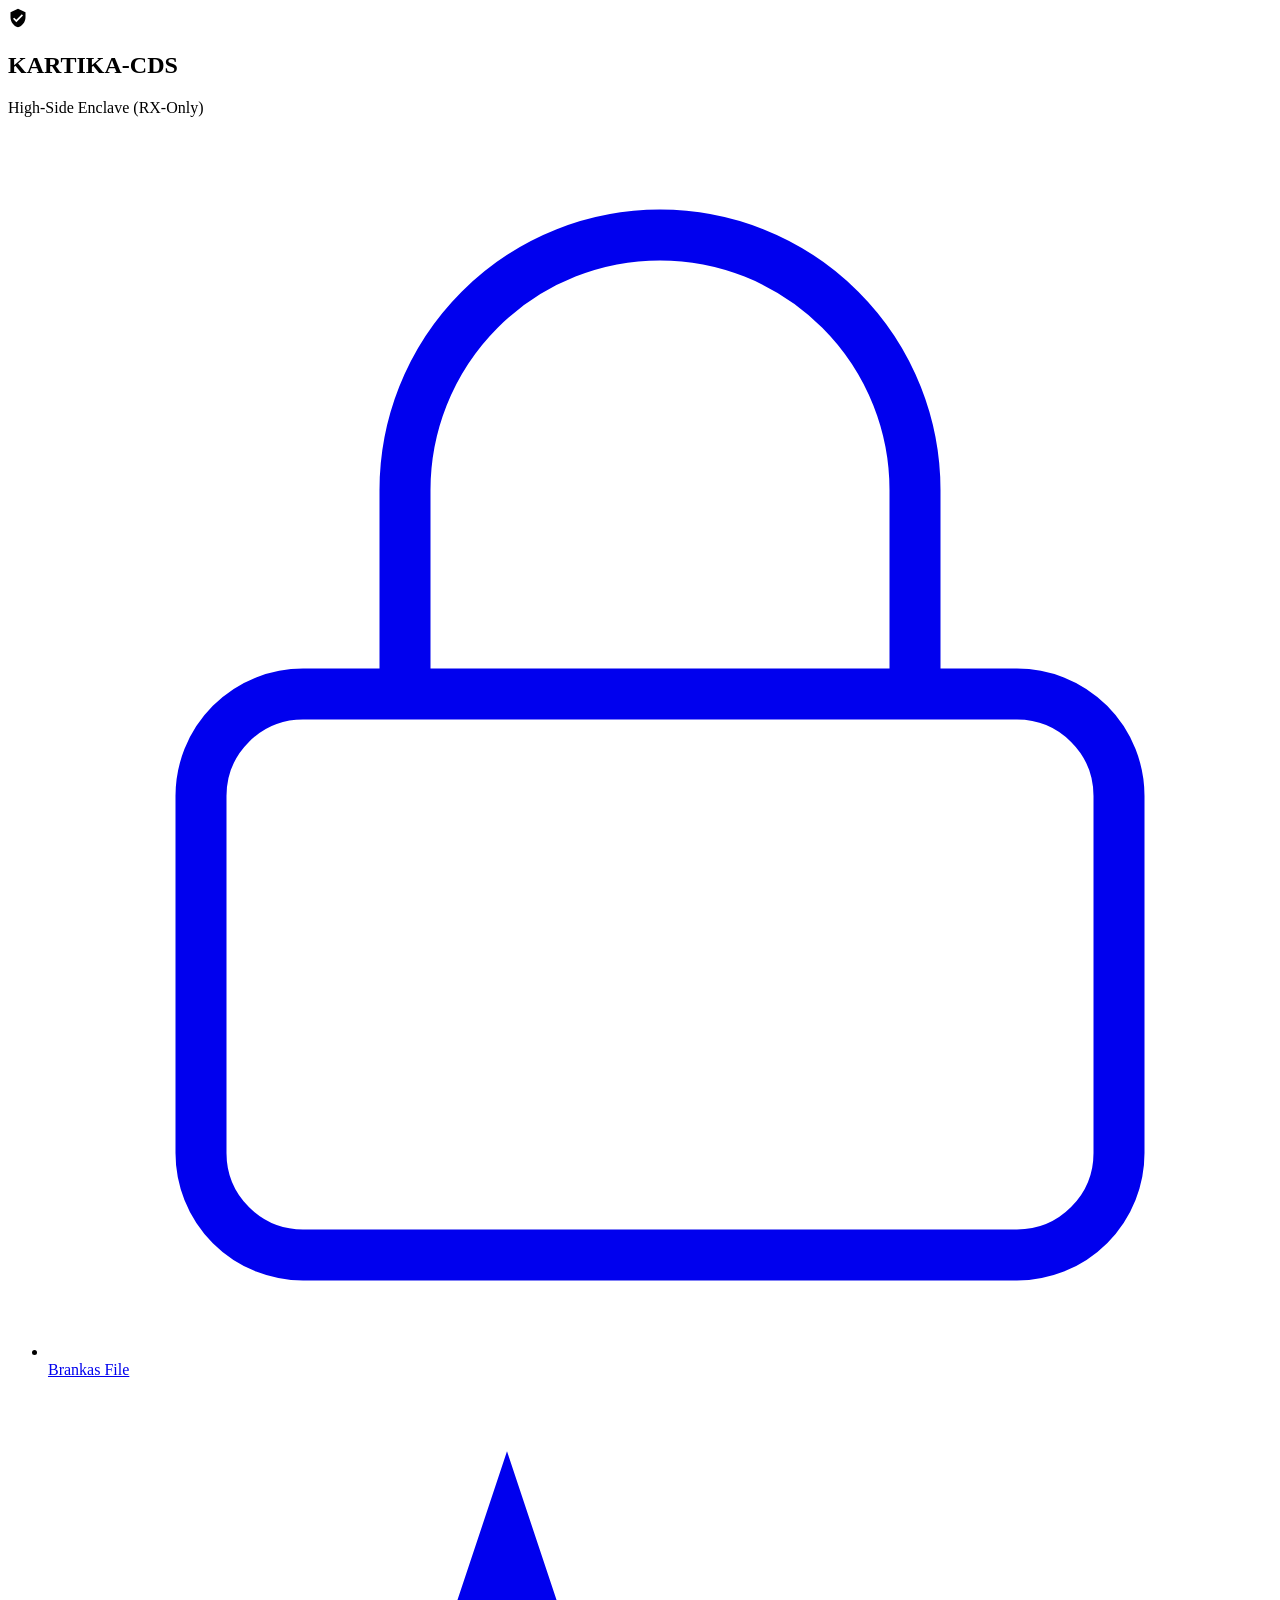
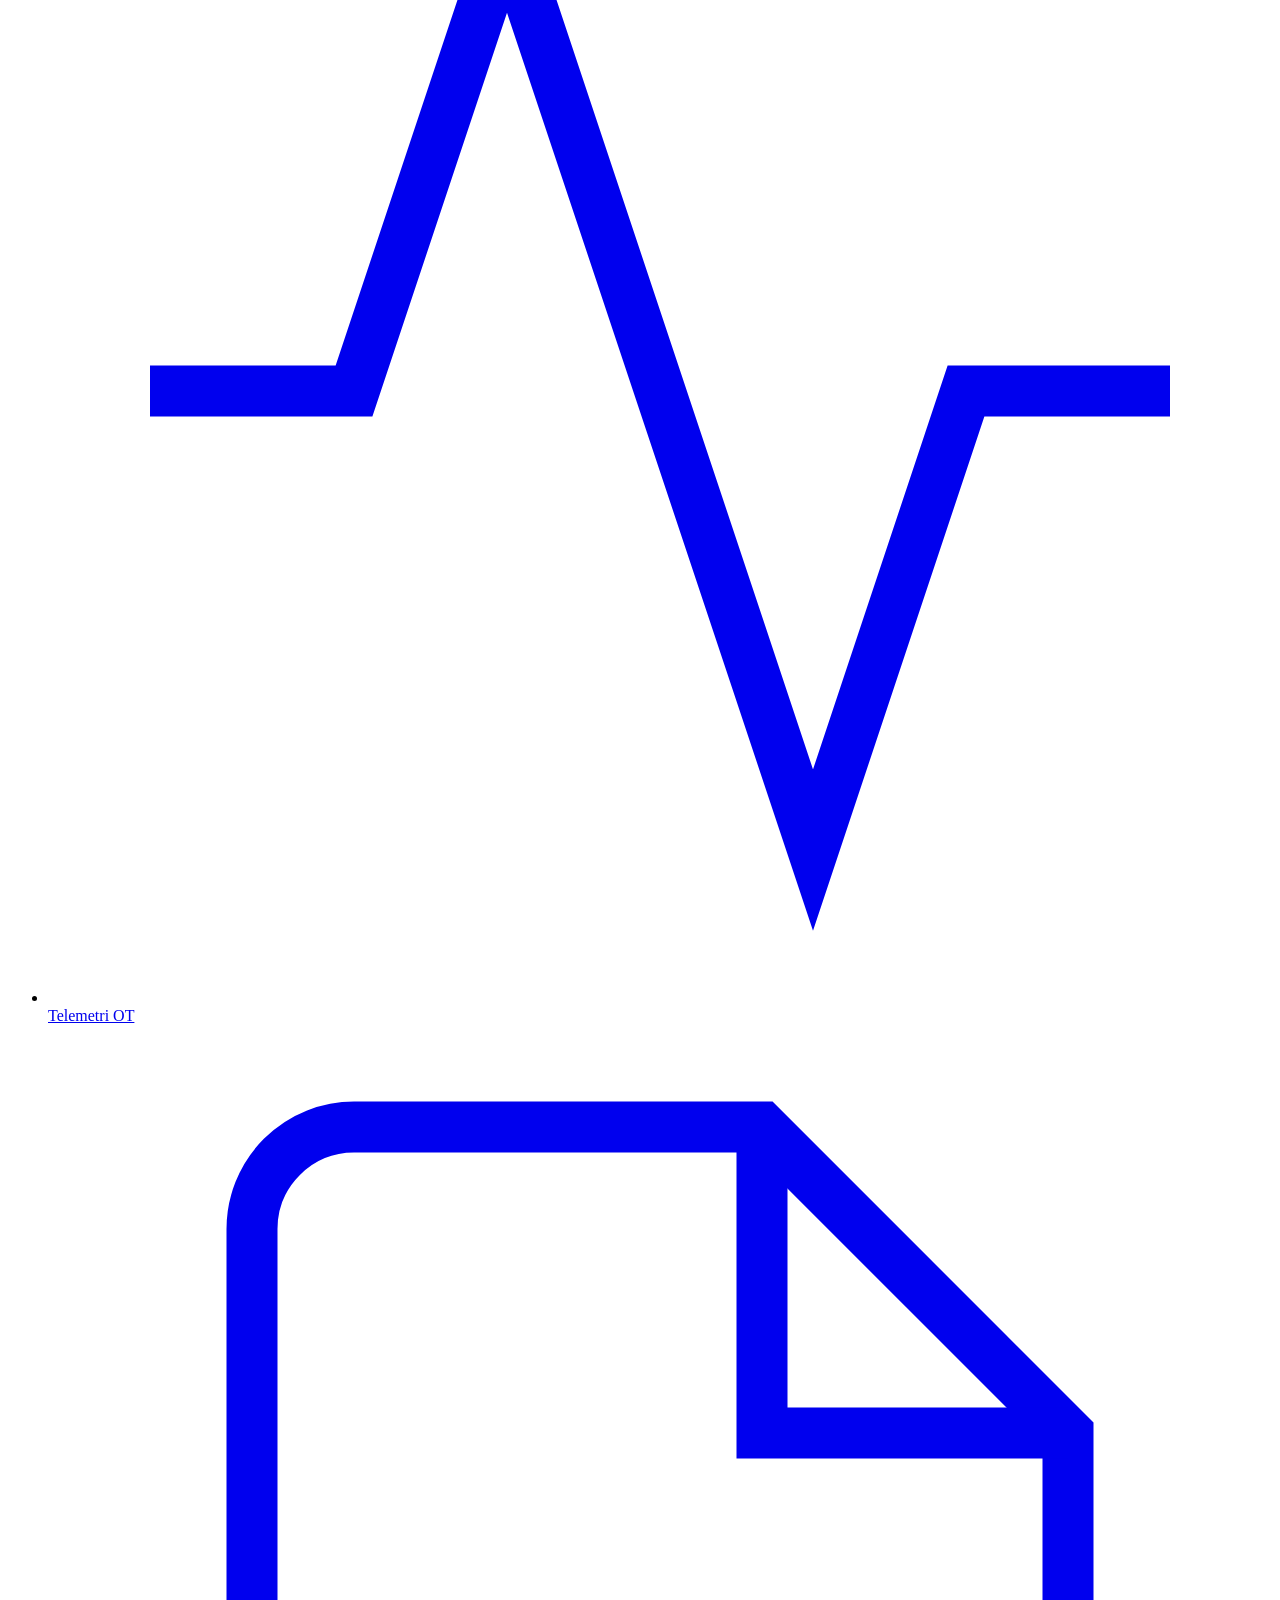
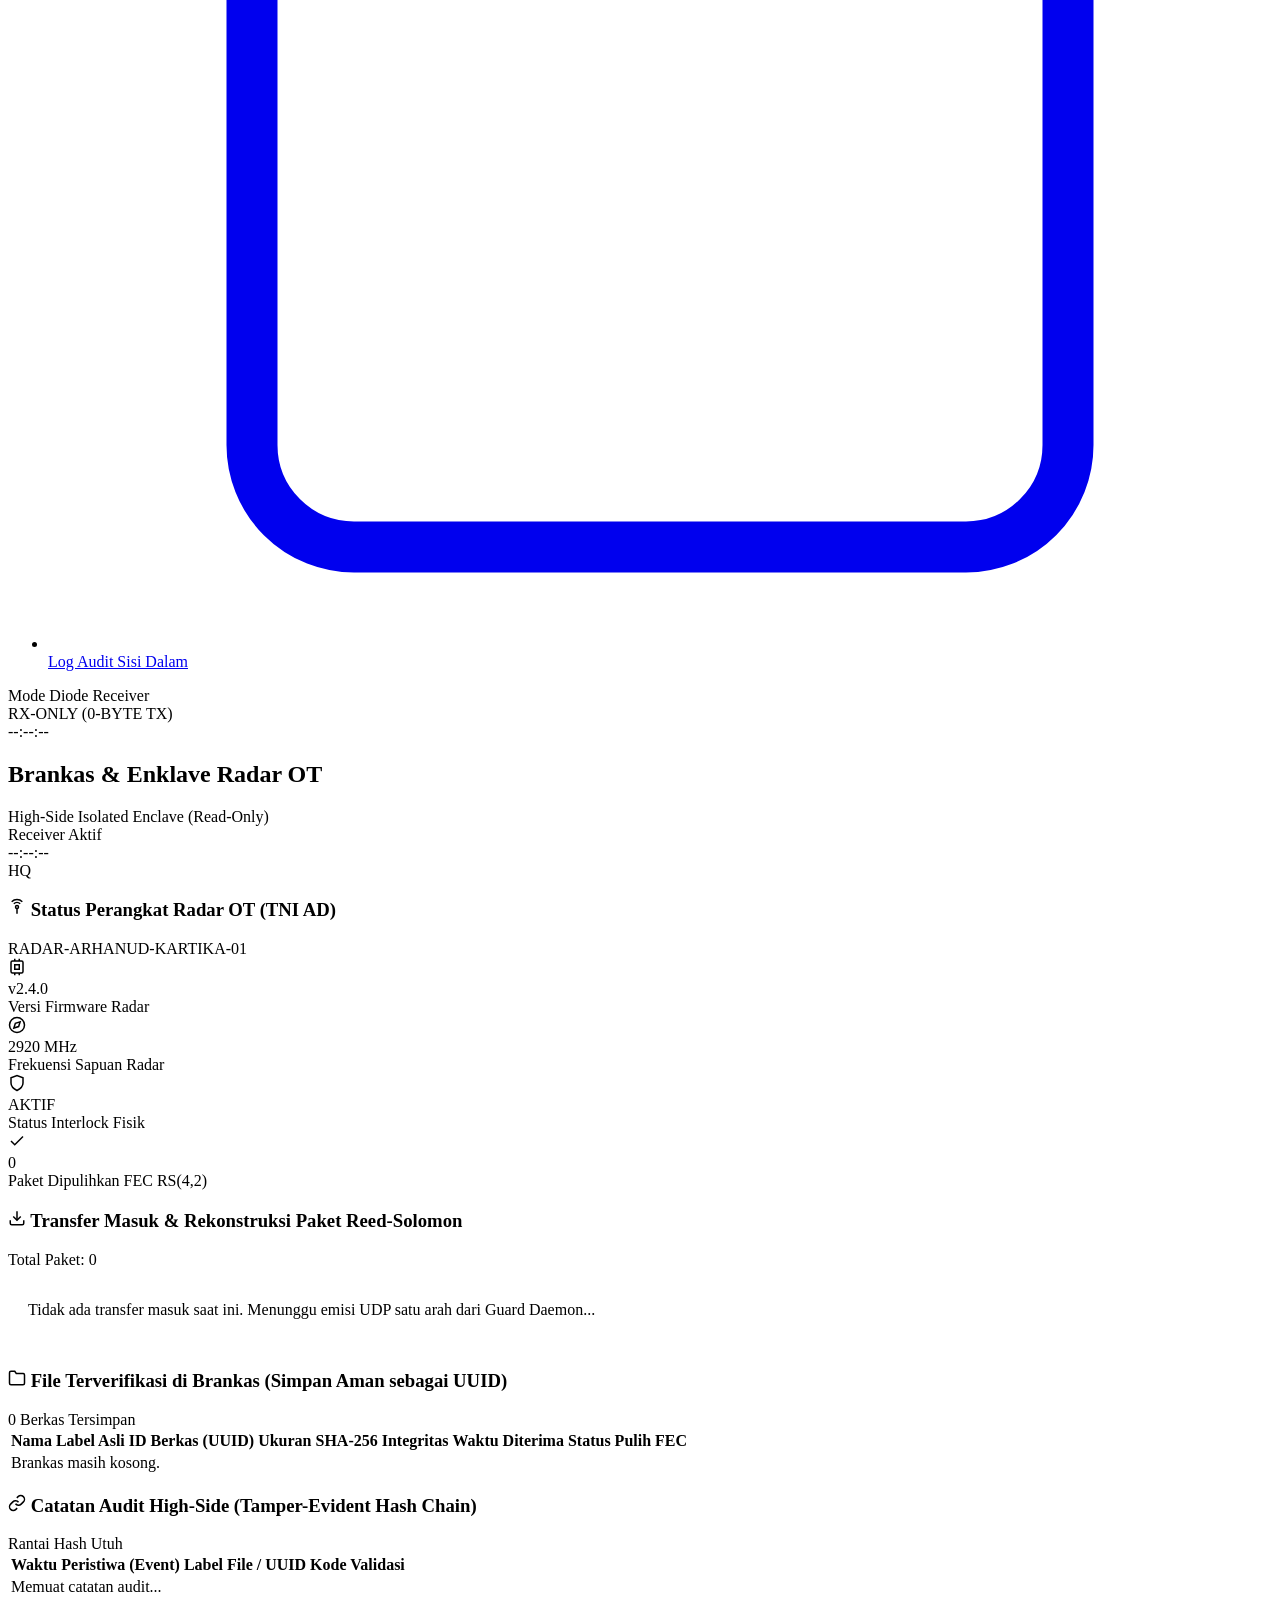
==== diode-gateway/high_side/web/index.html @ fe8b3dfd "feat: implement KARTIKA-CDS one-way security gateway with tactical emerald military UI" ====
<!doctype html>
<html lang="id" data-side="high">
<head>
  <meta charset="utf-8">
  <meta name="viewport" content="width=device-width, initial-scale=1">
  <title>KARTIKA-CDS: Brankas &amp; Enklave Radar OT (High-Side Receiver)</title>
  <link rel="stylesheet" href="/static/diode.css">
</head>
<body>
<div class="app-container">
  <!-- Sidebar Navigation -->
  <aside class="sidebar">
    <div class="brand-badge">
      <div class="brand-logo-shield">
        <svg viewBox="0 0 24 24" width="20" height="20" fill="currentColor">
          <path d="M12 1L3 5v6c0 5.55 3.84 10.74 9 12 5.16-1.26 9-6.45 9-12V5l-9-4zm-2 16l-4-4 1.41-1.41L10 14.17l6.59-6.59L18 9l-8 8z"/>
        </svg>
      </div>
      <div class="brand-title">
        <h1>KARTIKA-CDS</h1>
        <span>High-Side Enclave (RX-Only)</span>
      </div>
    </div>

    <ul class="nav-menu">
      <li class="nav-item active">
        <a href="#brankas" id="nav-brankas">
          <svg viewBox="0 0 24 24" fill="none" stroke="currentColor">
            <rect x="3" y="11" width="18" height="11" rx="2" ry="2"/>
            <path d="M7 11V7a5 5 0 0 1 10 0v4"/>
          </svg>
          Brankas File
        </a>
      </li>
      <li class="nav-item">
        <a href="#telemetri" id="nav-telemetri">
          <svg viewBox="0 0 24 24" fill="none" stroke="currentColor">
            <polyline points="22 12 18 12 15 21 9 3 6 12 2 12"/>
          </svg>
          Telemetri OT
        </a>
      </li>
      <li class="nav-item">
        <a href="#audit" id="nav-audit">
          <svg viewBox="0 0 24 24" fill="none" stroke="currentColor">
            <path d="M14 2H6a2 2 0 0 0-2 2v16a2 2 0 0 0 2 2h12a2 2 0 0 0 2-2V8z"/>
            <polyline points="14 2 14 8 20 8"/>
          </svg>
          Log Audit Sisi Dalam
        </a>
      </li>
    </ul>

    <div class="sidebar-status-box">
      <div class="status-beacon"></div>
      <div class="status-info-side">
        <div class="title">Mode Diode Receiver</div>
        <div class="val" id="sb-status">RX-ONLY (0-BYTE TX)</div>
        <div class="time" id="sb-time">--:--:--</div>
      </div>
    </div>
  </aside>

  <!-- Main Content Wrapper -->
  <main class="main-wrapper">
    <!-- Topbar Header -->
    <header class="topbar">
      <div class="topbar-left">
        <div class="topbar-title-text">
          <h2>Brankas &amp; Enklave Radar OT</h2>
          <span class="topbar-subtitle">High-Side Isolated Enclave (Read-Only)</span>
        </div>
      </div>

      <div class="topbar-right">
        <div class="pill-badge normal" id="top-status-badge">
          <span class="status-beacon"></span>
          <span id="top-status-text">Receiver Aktif</span>
        </div>
        <div class="pill-badge clock" id="top-clock">--:--:--</div>
        <div class="user-avatar" title="Pusat Komando Radar">HQ</div>
      </div>
    </header>

    <!-- Page Content -->
    <div class="content-body">
      <!-- Radar Telemetry Stats Row -->
      <section id="telemetri">
        <div class="section-bar">
          <h3>
            <svg width="18" height="18" viewBox="0 0 24 24" fill="none" stroke="currentColor" stroke-width="2">
              <path d="M4.93 4.93a10 10 0 0 1 14.14 0"/>
              <path d="M7.76 7.76a6 6 0 0 1 8.48 0"/>
              <circle cx="12" cy="12" r="2"/>
              <path d="M12 14v7"/>
            </svg>
            Status Perangkat Radar OT (TNI AD)
          </h3>
          <span class="vault-header-badge" id="ot_unit">RADAR-ARHANUD-KARTIKA-01</span>
        </div>

        <div class="stats-cards-row">
          <div class="stat-metric-card">
            <div class="stat-metric-icon">
              <svg width="18" height="18" viewBox="0 0 24 24" fill="none" stroke="currentColor" stroke-width="2">
                <rect x="4" y="4" width="16" height="16" rx="2"/>
                <rect x="9" y="9" width="6" height="6"/>
                <line x1="9" y1="1" x2="9" y2="4"/>
                <line x1="15" y1="1" x2="15" y2="4"/>
                <line x1="9" y1="20" x2="9" y2="23"/>
                <line x1="15" y1="20" x2="15" y2="23"/>
              </svg>
            </div>
            <div class="stat-metric-val" id="ot_fw">v2.4.0</div>
            <div class="stat-metric-label">Versi Firmware Radar</div>
          </div>

          <div class="stat-metric-card">
            <div class="stat-metric-icon">
              <svg width="18" height="18" viewBox="0 0 24 24" fill="none" stroke="currentColor" stroke-width="2">
                <circle cx="12" cy="12" r="10"/>
                <path d="M16.2 7.8l-2 6.3-6.4 2 2-6.3z"/>
              </svg>
            </div>
            <div class="stat-metric-val" id="ot_freq">2920 MHz</div>
            <div class="stat-metric-label">Frekuensi Sapuan Radar</div>
          </div>

          <div class="stat-metric-card">
            <div class="stat-metric-icon">
              <svg width="18" height="18" viewBox="0 0 24 24" fill="none" stroke="currentColor" stroke-width="2">
                <path d="M12 22s8-4 8-10V5l-8-3-8 3v7c0 6 8 10 8 10z"/>
              </svg>
            </div>
            <div class="stat-metric-val" id="ot_lock" style="color:var(--accent-emerald);">AKTIF</div>
            <div class="stat-metric-label">Status Interlock Fisik</div>
          </div>

          <div class="stat-metric-card">
            <div class="stat-metric-icon">
              <svg width="18" height="18" viewBox="0 0 24 24" fill="none" stroke="currentColor" stroke-width="2">
                <polyline points="20 6 9 17 4 12"/>
              </svg>
            </div>
            <div class="stat-metric-val" id="stat-fec-recovered">0</div>
            <div class="stat-metric-label">Paket Dipulihkan FEC RS(4,2)</div>
          </div>
        </div>
      </section>

      <!-- Active Transfers & Decoder Section -->
      <section id="active-section">
        <div class="section-bar">
          <h3>
            <svg width="18" height="18" viewBox="0 0 24 24" fill="none" stroke="currentColor" stroke-width="2">
              <path d="M21 15v4a2 2 0 0 1-2 2H5a2 2 0 0 1-2-2v-4"/>
              <polyline points="7 10 12 15 17 10"/>
              <line x1="12" y1="15" x2="12" y2="3"/>
            </svg>
            Transfer Masuk &amp; Rekonstruksi Paket Reed-Solomon
          </h3>
          <span class="pill-badge normal" id="rx-packets-badge">Total Paket: 0</span>
        </div>

        <div class="table-panel-card" style="padding: 16px 20px;">
          <div id="active-transfers-box">
            <p class="empty-state">Tidak ada transfer masuk saat ini. Menunggu emisi UDP satu arah dari Guard Daemon...</p>
          </div>
        </div>
      </section>

      <!-- Vault File List (Verified Files) -->
      <section id="brankas">
        <div class="section-bar">
          <h3>
            <svg width="18" height="18" viewBox="0 0 24 24" fill="none" stroke="currentColor" stroke-width="2">
              <path d="M22 19a2 2 0 0 1-2 2H4a2 2 0 0 1-2-2V5a2 2 0 0 1 2-2h5l2 3h9a2 2 0 0 1 2 2z"/>
            </svg>
            File Terverifikasi di Brankas (Simpan Aman sebagai UUID)
          </h3>
          <span class="pill-badge normal" id="vault-count-badge">0 Berkas Tersimpan</span>
        </div>

        <div class="table-panel-card">
          <div class="table-responsive">
            <table class="tactical-table">
              <thead>
                <tr>
                  <th>Nama Label Asli</th>
                  <th>ID Berkas (UUID)</th>
                  <th>Ukuran</th>
                  <th>SHA-256 Integritas</th>
                  <th>Waktu Diterima</th>
                  <th>Status Pulih FEC</th>
                </tr>
              </thead>
              <tbody id="vault-table-body">
                <tr>
                  <td colspan="6" class="empty-state">Brankas masih kosong.</td>
                </tr>
              </tbody>
            </table>
          </div>
        </div>
      </section>

      <!-- Tamper-Evident Hash-Chained Audit Logs -->
      <section id="audit">
        <div class="section-bar">
          <h3>
            <svg width="18" height="18" viewBox="0 0 24 24" fill="none" stroke="currentColor" stroke-width="2">
              <path d="M10 13a5 5 0 0 0 7.54.54l3-3a5 5 0 0 0-7.07-7.07l-1.72 1.71"/>
              <path d="M14 11a5 5 0 0 0-7.54-.54l-3 3a5 5 0 0 0 7.07 7.07l1.71-1.71"/>
            </svg>
            Catatan Audit High-Side (Tamper-Evident Hash Chain)
          </h3>
          <span class="pill-badge normal" id="chain-badge-high">Rantai Hash Utuh</span>
        </div>

        <div class="table-panel-card">
          <div class="table-responsive">
            <table class="tactical-table">
              <thead>
                <tr>
                  <th>Waktu</th>
                  <th>Peristiwa (Event)</th>
                  <th>Label File / UUID</th>
                  <th>Kode Validasi</th>
                </tr>
              </thead>
              <tbody id="audit-table-body">
                <tr>
                  <td colspan="4" class="empty-state">Memuat catatan audit...</td>
                </tr>
              </tbody>
            </table>
          </div>
        </div>
      </section>
    </div>
  </main>
</div>

<script src="/app.js"></script>
</body>
</html>
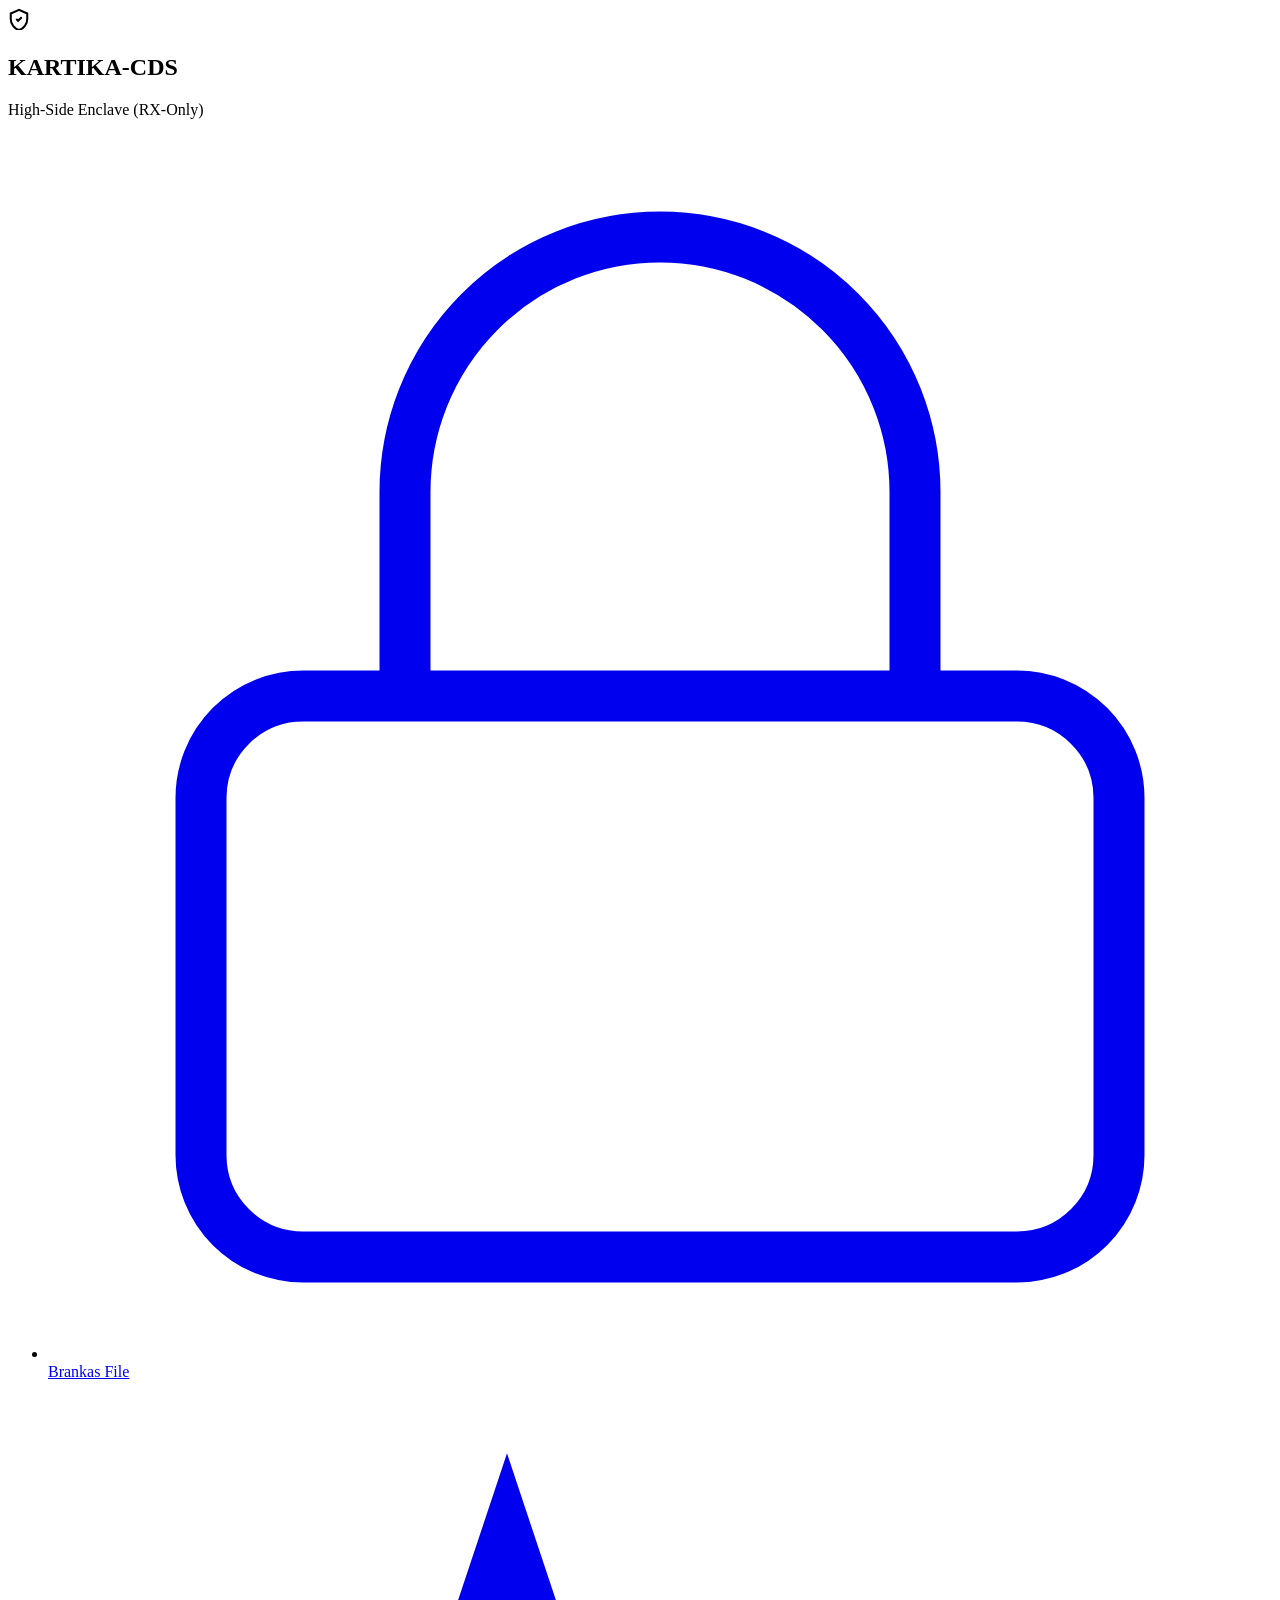
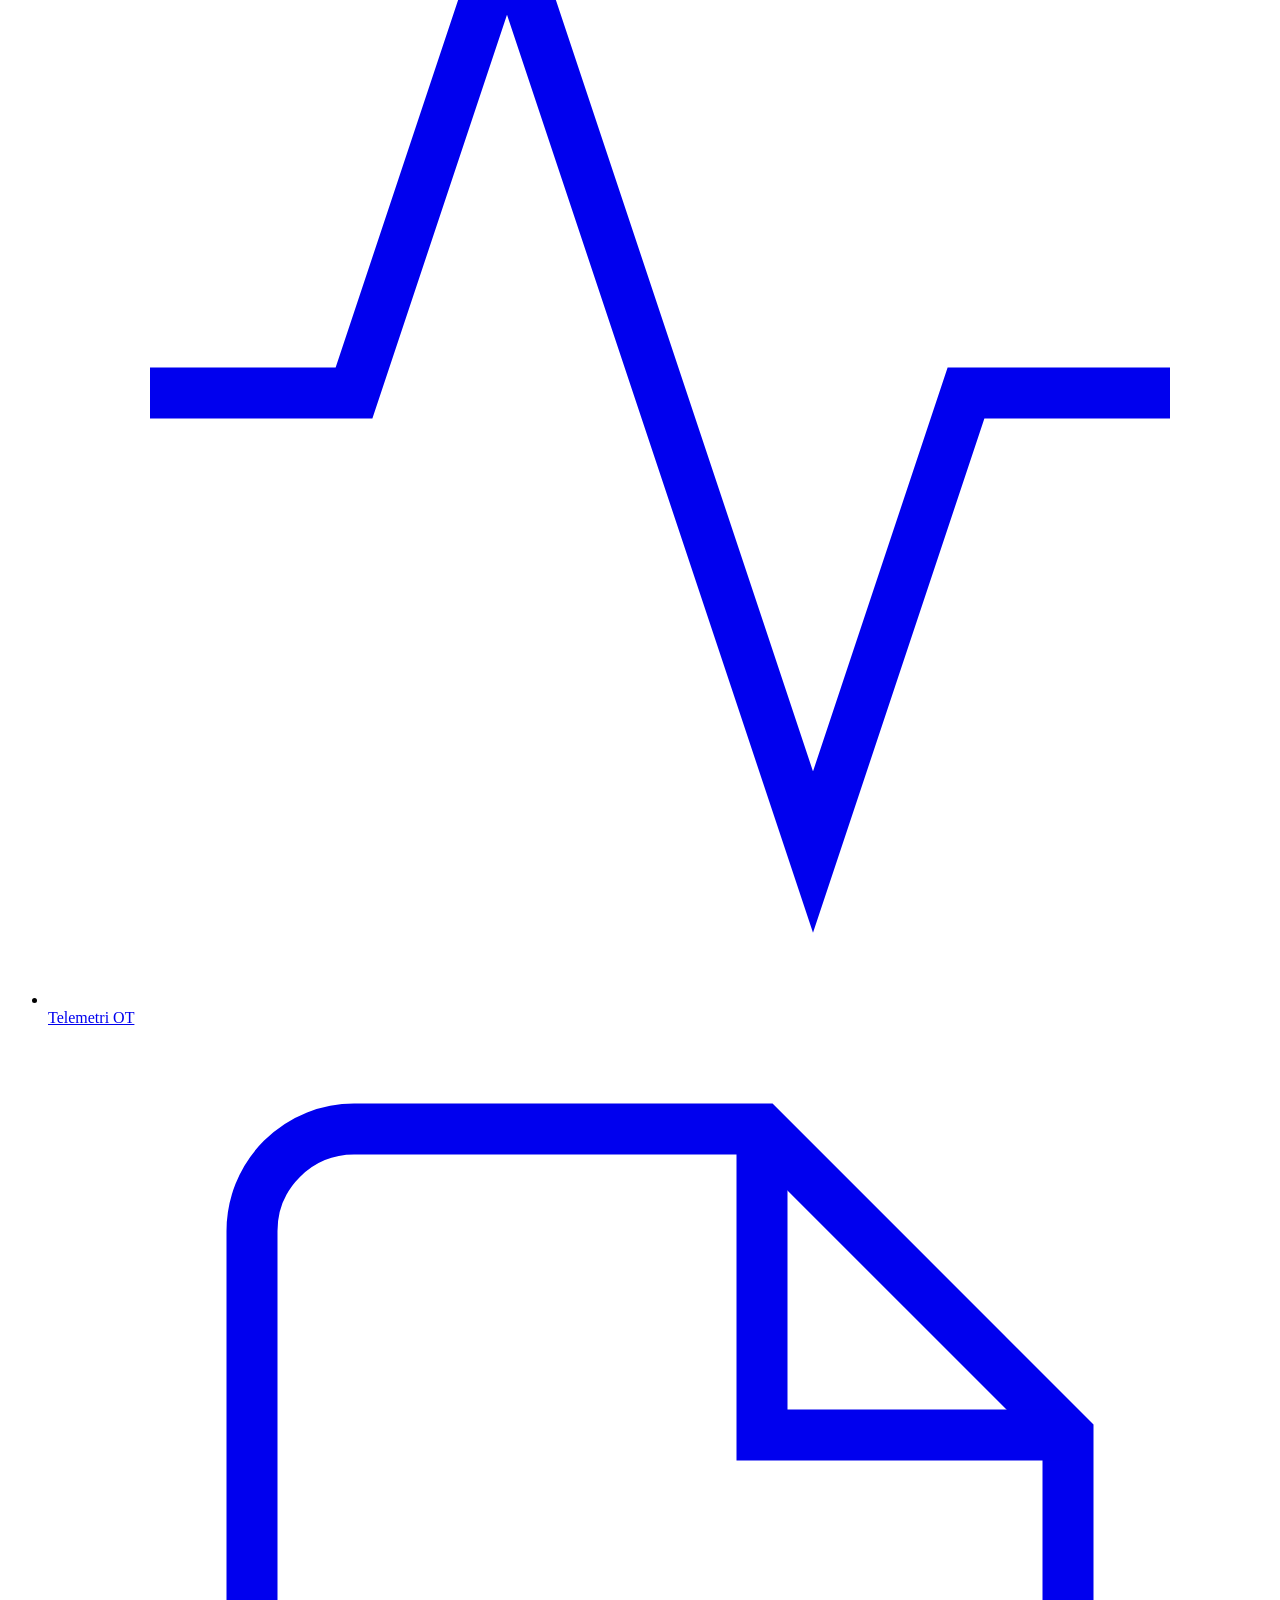
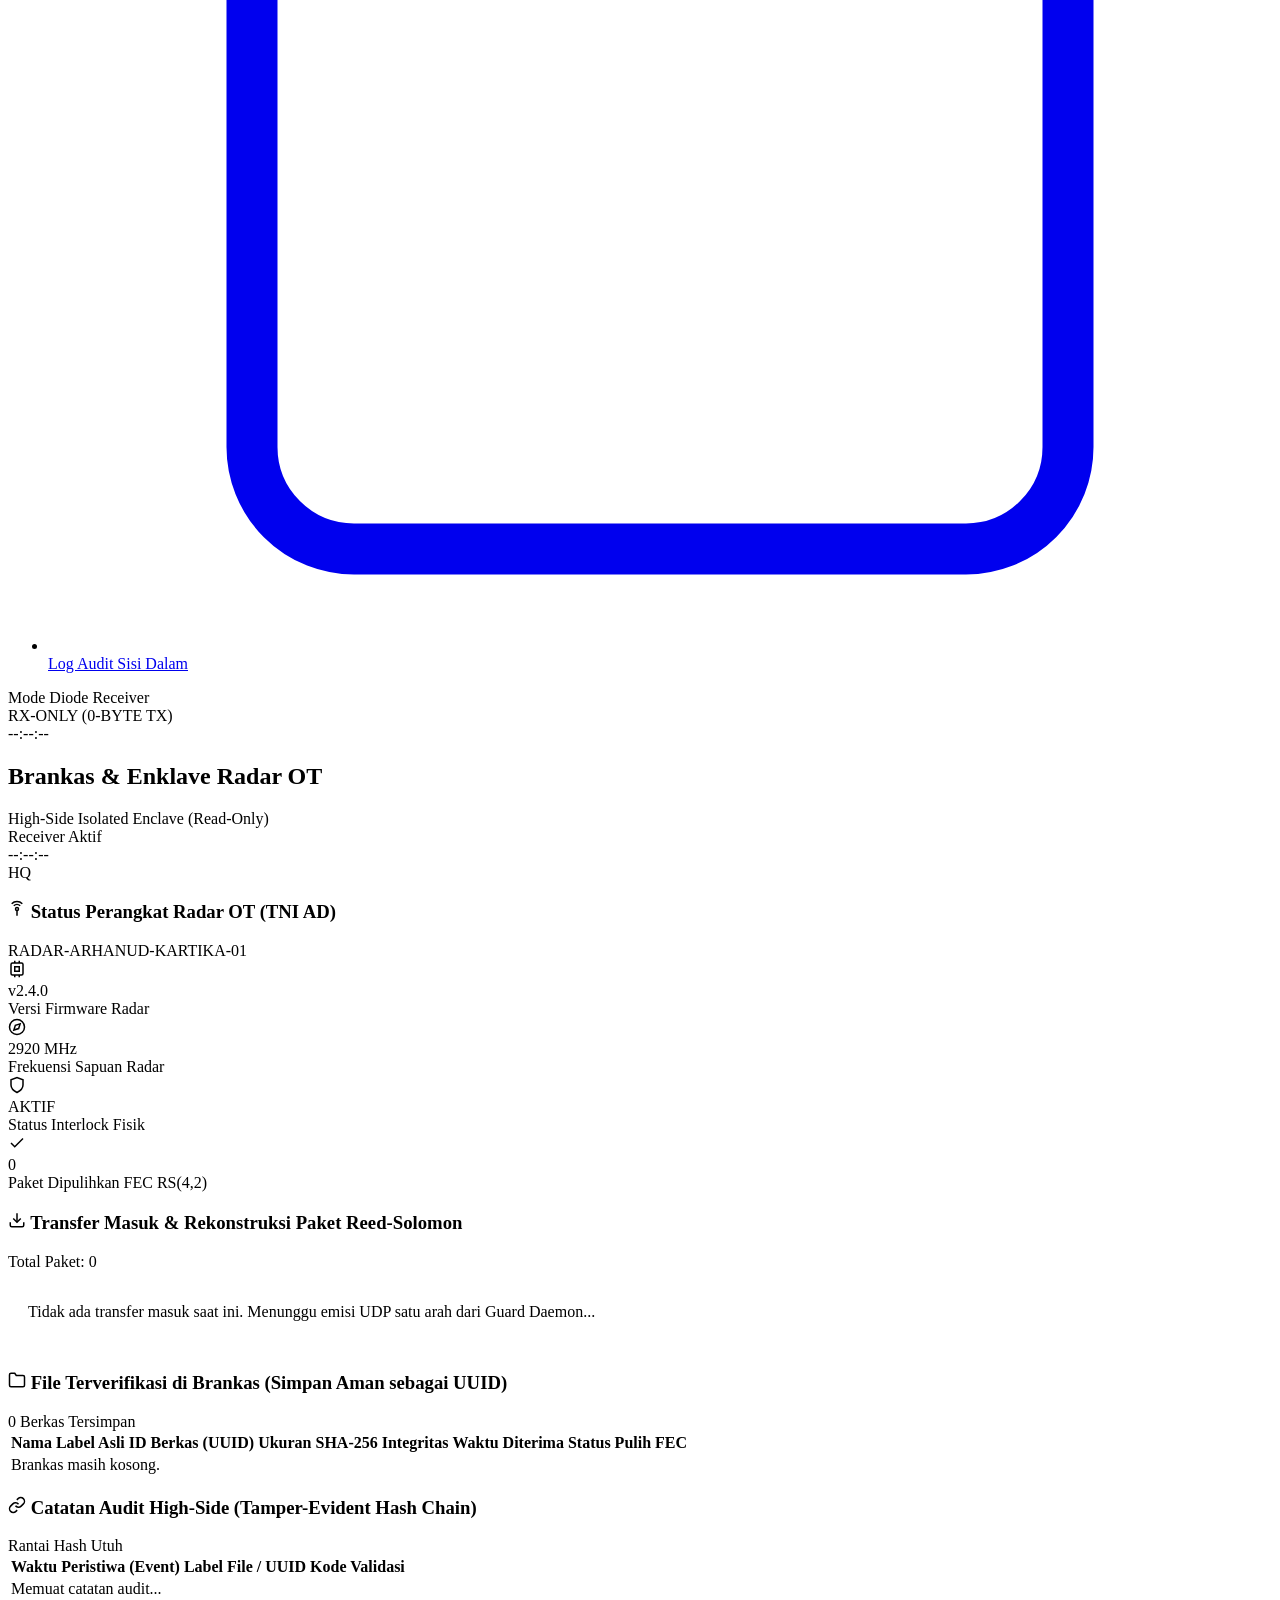
==== commit 2c65878a: "feat: revisi UI taktis lengkap - tambah modal Pengaturan & Panduan Operator, perbaiki kompatibilitas" ====
--- a/diode-gateway/high_side/web/index.html
+++ b/diode-gateway/high_side/web/index.html
@@ -12,8 +12,9 @@
   <aside class="sidebar">
     <div class="brand-badge">
       <div class="brand-logo-shield">
-        <svg viewBox="0 0 24 24" width="20" height="20" fill="currentColor">
-          <path d="M12 1L3 5v6c0 5.55 3.84 10.74 9 12 5.16-1.26 9-6.45 9-12V5l-9-4zm-2 16l-4-4 1.41-1.41L10 14.17l6.59-6.59L18 9l-8 8z"/>
+        <svg viewBox="0 0 24 24" width="22" height="22" fill="none" stroke="currentColor" stroke-width="2.2">
+          <path d="M12 2L3 6v6c0 5.55 3.84 10.74 9 12 5.16-1.26 9-6.45 9-12V6l-9-4z"/>
+          <polyline points="9 12 11 14 15 10"/>
         </svg>
       </div>
       <div class="brand-title">
@@ -132,7 +133,7 @@
                 <path d="M12 22s8-4 8-10V5l-8-3-8 3v7c0 6 8 10 8 10z"/>
               </svg>
             </div>
-            <div class="stat-metric-val" id="ot_lock" style="color:var(--accent-emerald);">AKTIF</div>
+            <div class="stat-metric-val" id="ot_lock" style="color:var(--accent-emerald-dark);">AKTIF</div>
             <div class="stat-metric-label">Status Interlock Fisik</div>
           </div>
 
@@ -243,4 +244,4 @@
 
 <script src="/app.js"></script>
 </body>
-</html>
+</html>
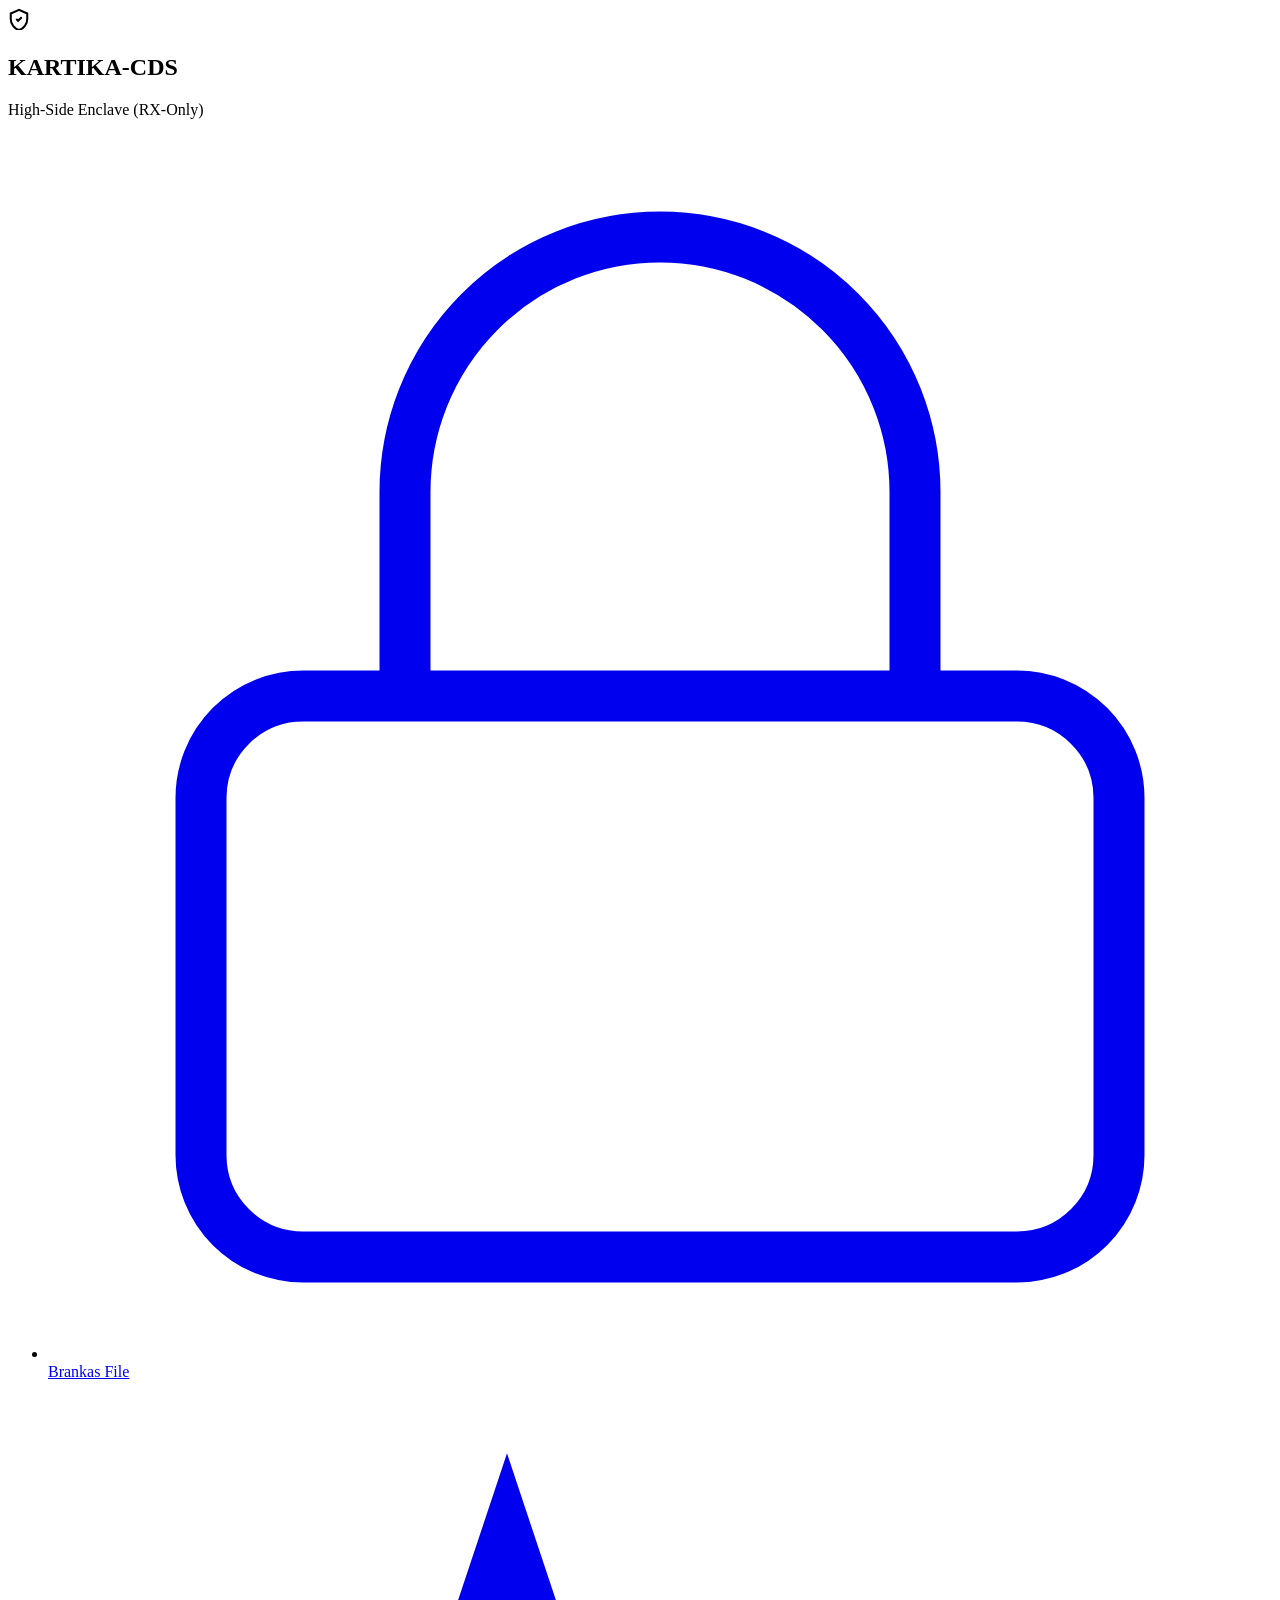
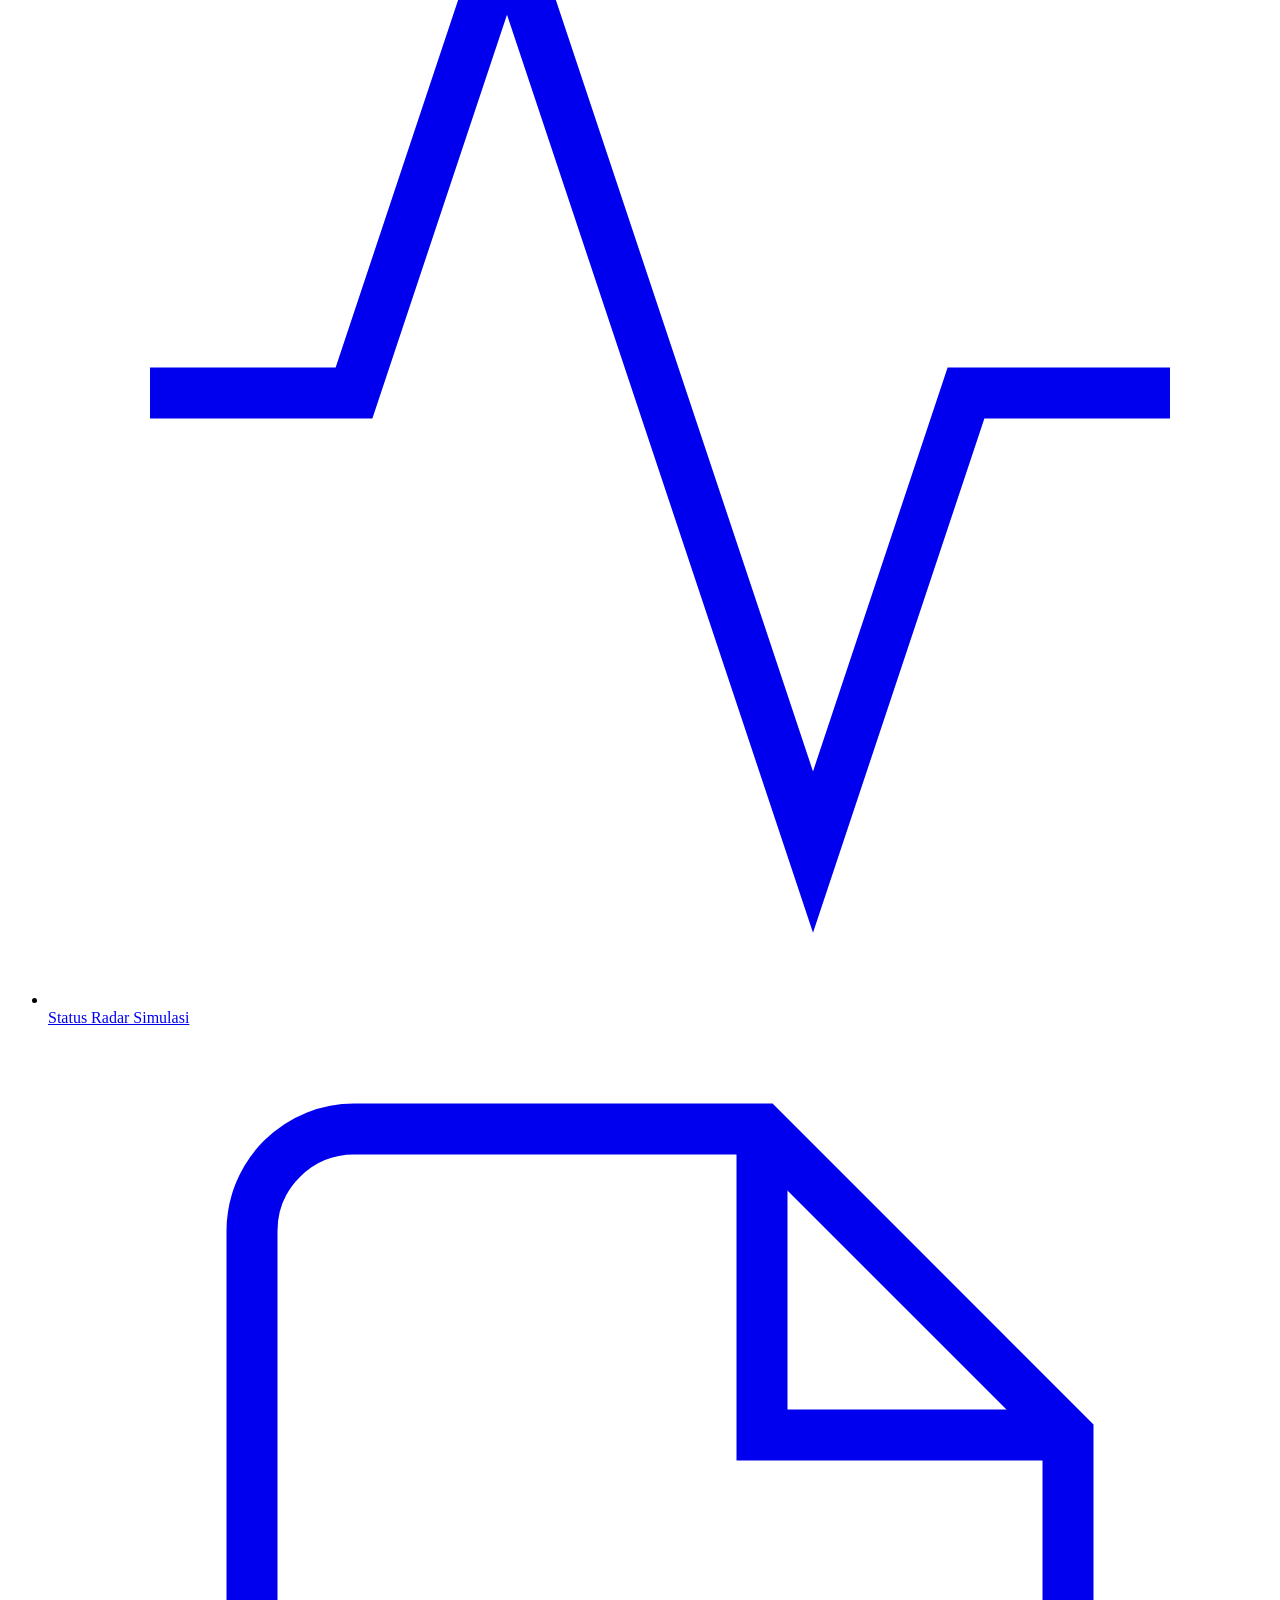
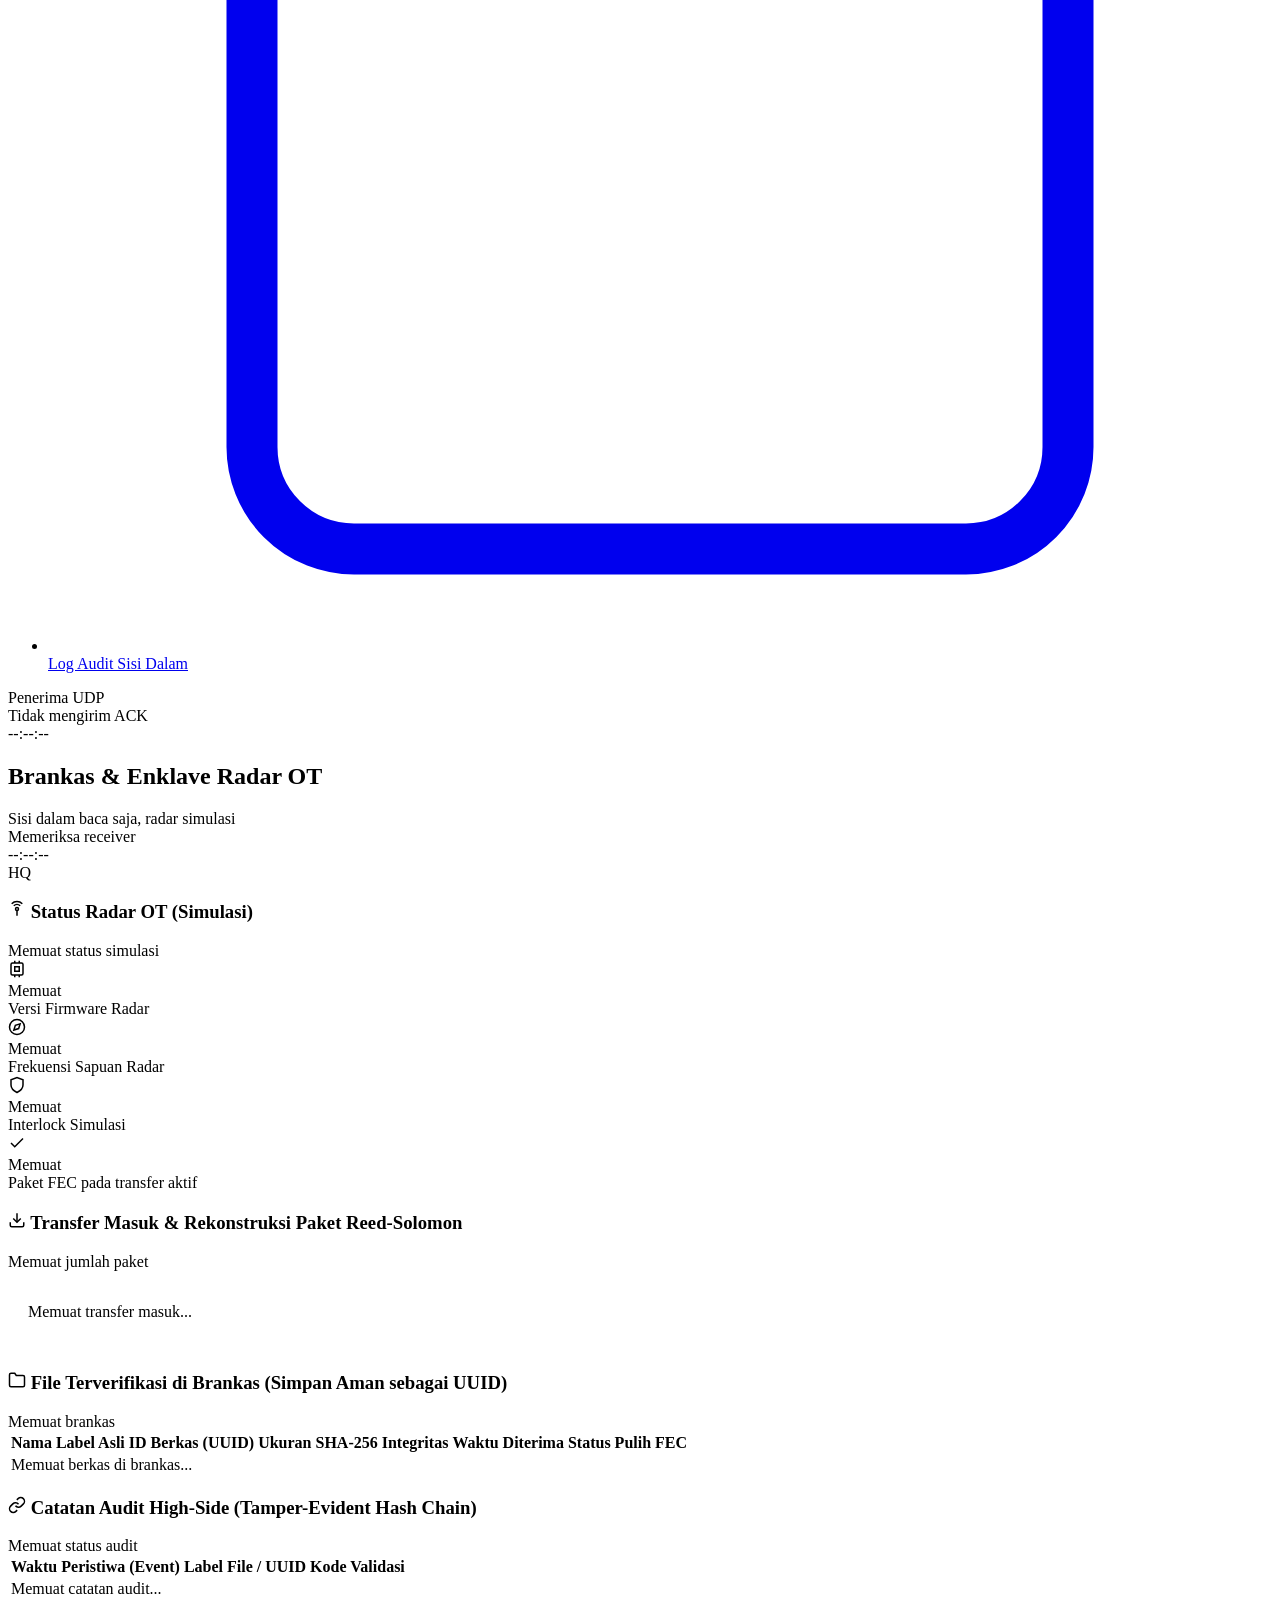
==== commit d96abc2f: "Perjelas batas prototipe dan perbaiki pengujian demo" ====
--- a/diode-gateway/high_side/web/index.html
+++ b/diode-gateway/high_side/web/index.html
@@ -38,7 +38,7 @@
           <svg viewBox="0 0 24 24" fill="none" stroke="currentColor">
             <polyline points="22 12 18 12 15 21 9 3 6 12 2 12"/>
           </svg>
-          Telemetri OT
+          Status Radar Simulasi
         </a>
       </li>
       <li class="nav-item">
@@ -55,8 +55,8 @@
     <div class="sidebar-status-box">
       <div class="status-beacon"></div>
       <div class="status-info-side">
-        <div class="title">Mode Diode Receiver</div>
-        <div class="val" id="sb-status">RX-ONLY (0-BYTE TX)</div>
+        <div class="title">Penerima UDP</div>
+        <div class="val" id="sb-status">Tidak mengirim ACK</div>
         <div class="time" id="sb-time">--:--:--</div>
       </div>
     </div>
@@ -69,14 +69,13 @@
       <div class="topbar-left">
         <div class="topbar-title-text">
           <h2>Brankas &amp; Enklave Radar OT</h2>
-          <span class="topbar-subtitle">High-Side Isolated Enclave (Read-Only)</span>
+          <span class="topbar-subtitle">Sisi dalam baca saja, radar simulasi</span>
         </div>
       </div>
 
       <div class="topbar-right">
-        <div class="pill-badge normal" id="top-status-badge">
-          <span class="status-beacon"></span>
-          <span id="top-status-text">Receiver Aktif</span>
+        <div class="pill-badge" id="top-status-badge">
+          <span id="top-status-text">Memeriksa receiver</span>
         </div>
         <div class="pill-badge clock" id="top-clock">--:--:--</div>
         <div class="user-avatar" title="Pusat Komando Radar">HQ</div>
@@ -95,9 +94,9 @@
               <circle cx="12" cy="12" r="2"/>
               <path d="M12 14v7"/>
             </svg>
-            Status Perangkat Radar OT (TNI AD)
-          </h3>
-          <span class="vault-header-badge" id="ot_unit">RADAR-ARHANUD-KARTIKA-01</span>
+            Status Radar OT (Simulasi)
+          </h3>
+          <span class="vault-header-badge" id="ot_unit">Memuat status simulasi</span>
         </div>
 
         <div class="stats-cards-row">
@@ -112,7 +111,7 @@
                 <line x1="15" y1="20" x2="15" y2="23"/>
               </svg>
             </div>
-            <div class="stat-metric-val" id="ot_fw">v2.4.0</div>
+            <div class="stat-metric-val" id="ot_fw">Memuat</div>
             <div class="stat-metric-label">Versi Firmware Radar</div>
           </div>
 
@@ -123,7 +122,7 @@
                 <path d="M16.2 7.8l-2 6.3-6.4 2 2-6.3z"/>
               </svg>
             </div>
-            <div class="stat-metric-val" id="ot_freq">2920 MHz</div>
+            <div class="stat-metric-val" id="ot_freq">Memuat</div>
             <div class="stat-metric-label">Frekuensi Sapuan Radar</div>
           </div>
 
@@ -133,8 +132,8 @@
                 <path d="M12 22s8-4 8-10V5l-8-3-8 3v7c0 6 8 10 8 10z"/>
               </svg>
             </div>
-            <div class="stat-metric-val" id="ot_lock" style="color:var(--accent-emerald-dark);">AKTIF</div>
-            <div class="stat-metric-label">Status Interlock Fisik</div>
+            <div class="stat-metric-val" id="ot_lock" style="color:var(--accent-emerald-dark);">Memuat</div>
+            <div class="stat-metric-label">Interlock Simulasi</div>
           </div>
 
           <div class="stat-metric-card">
@@ -143,8 +142,8 @@
                 <polyline points="20 6 9 17 4 12"/>
               </svg>
             </div>
-            <div class="stat-metric-val" id="stat-fec-recovered">0</div>
-            <div class="stat-metric-label">Paket Dipulihkan FEC RS(4,2)</div>
+            <div class="stat-metric-val" id="stat-fec-recovered">Memuat</div>
+            <div class="stat-metric-label">Paket FEC pada transfer aktif</div>
           </div>
         </div>
       </section>
@@ -160,12 +159,12 @@
             </svg>
             Transfer Masuk &amp; Rekonstruksi Paket Reed-Solomon
           </h3>
-          <span class="pill-badge normal" id="rx-packets-badge">Total Paket: 0</span>
+          <span class="pill-badge" id="rx-packets-badge">Memuat jumlah paket</span>
         </div>
 
         <div class="table-panel-card" style="padding: 16px 20px;">
           <div id="active-transfers-box">
-            <p class="empty-state">Tidak ada transfer masuk saat ini. Menunggu emisi UDP satu arah dari Guard Daemon...</p>
+            <p class="empty-state">Memuat transfer masuk...</p>
           </div>
         </div>
       </section>
@@ -179,7 +178,7 @@
             </svg>
             File Terverifikasi di Brankas (Simpan Aman sebagai UUID)
           </h3>
-          <span class="pill-badge normal" id="vault-count-badge">0 Berkas Tersimpan</span>
+          <span class="pill-badge" id="vault-count-badge">Memuat brankas</span>
         </div>
 
         <div class="table-panel-card">
@@ -197,7 +196,7 @@
               </thead>
               <tbody id="vault-table-body">
                 <tr>
-                  <td colspan="6" class="empty-state">Brankas masih kosong.</td>
+                  <td colspan="6" class="empty-state">Memuat berkas di brankas...</td>
                 </tr>
               </tbody>
             </table>
@@ -215,7 +214,7 @@
             </svg>
             Catatan Audit High-Side (Tamper-Evident Hash Chain)
           </h3>
-          <span class="pill-badge normal" id="chain-badge-high">Rantai Hash Utuh</span>
+          <span class="pill-badge" id="chain-badge-high">Memuat status audit</span>
         </div>
 
         <div class="table-panel-card">
@@ -244,4 +243,4 @@
 
 <script src="/app.js"></script>
 </body>
-</html>+</html>
